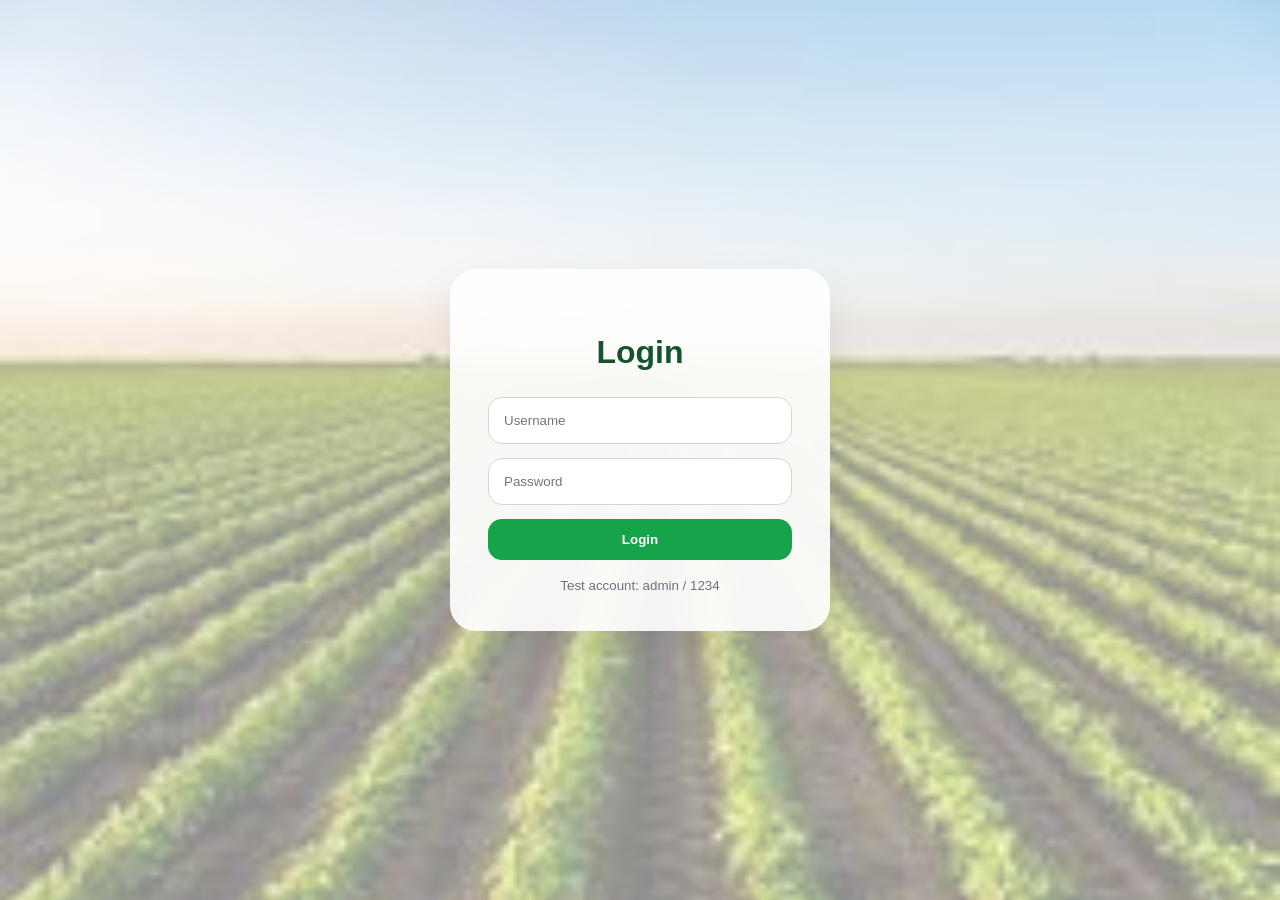
==== frontend/login.html @ f07924dd "first version of AgroMini platform" ====
<!doctype html>
<html lang="en">
  <head>
    <meta charset="UTF-8" />
    <title>Login - AgroMini</title>
    <link rel="stylesheet" href="style.css" />
  </head>
  <body class="login-page">
    <div class="login-card">
      <h2>Login</h2>

      <input type="text" id="username" placeholder="Username" />
      <input type="password" id="password" placeholder="Password" />

      <button type="button" onclick="login()">Login</button>

      <p id="login-message"></p>

      <small>Test account: admin / 1234</small>
    </div>

    <script src="script.js"></script>
  </body>
</html>
---- frontend/style.css ----
* {
  box-sizing: border-box;
}

:root {
  --green: #16a34a;
  --dark-green: #14532d;
  --light-green: #dcfce7;
  --bg: #f3f6f4;
  --text: #1f2937;
  --muted: #6b7280;
  --white: #ffffff;
  --danger: #ef4444;
  --shadow: 0 20px 45px rgba(0, 0, 0, 0.08);
}

body {
  margin: 0;
  font-family: Arial, sans-serif;
  color: var(--text);
}

/* HOME */
.hero {
  min-height: 100vh;
  text-align: center;
  padding: 80px 20px;
  background-image:
    linear-gradient(rgba(255, 255, 255, 0.62), rgba(255, 255, 255, 0.62)),
    url("images/farm.jpg");
  background-size: cover;
  background-position: center;
}

.hero h1 {
  color: var(--dark-green);
  font-size: 56px;
  margin-top: 90px;
}

.hero p {
  font-size: 20px;
  color: #374151;
}

.btn,
button {
  background: var(--green);
  color: white;
  border: none;
  padding: 13px 26px;
  border-radius: 14px;
  font-weight: bold;
  cursor: pointer;
  text-decoration: none;
  transition: 0.25s;
}

.btn:hover,
button:hover {
  transform: translateY(-2px);
  background: #15803d;
}

/* LOGIN */
.login-page {
  min-height: 100vh;
  display: flex;
  justify-content: center;
  align-items: center;
  background-image:
    linear-gradient(rgba(255, 255, 255, 0.55), rgba(255, 255, 255, 0.55)),
    url("images/farm.jpg");
  background-size: cover;
  background-position: center;
}

.login-card {
  width: 380px;
  background: rgba(255, 255, 255, 0.9);
  backdrop-filter: blur(12px);
  padding: 38px;
  border-radius: 26px;
  text-align: center;
  box-shadow: var(--shadow);
}

.login-card h2 {
  color: var(--dark-green);
  font-size: 32px;
}

.login-card input {
  width: 100%;
  padding: 15px;
  margin-bottom: 14px;
  border: 1px solid #d1d5db;
  border-radius: 14px;
}

.login-card button {
  width: 100%;
}

.login-card small {
  display: block;
  margin-top: 18px;
  color: var(--muted);
}

/* DASHBOARD */
.dashboard-page {
  background: var(--bg);
  display: flex;
  min-height: 100vh;
}

/* SIDEBAR */
.sidebar {
  width: 260px;
  background: linear-gradient(180deg, #064e3b, #14532d);
  color: white;
  padding: 28px 20px;
  display: flex;
  flex-direction: column;
  position: fixed;
  height: 100vh;
}

.brand {
  display: flex;
  align-items: center;
  gap: 12px;
  margin-bottom: 35px;
}

.logo {
  width: 48px;
  height: 48px;
  background: rgba(255, 255, 255, 0.15);
  border-radius: 16px;
  display: grid;
  place-items: center;
  font-size: 26px;
}

.brand h2 {
  margin: 0;
  font-size: 24px;
}

.sidebar ul {
  list-style: none;
  padding: 0;
  margin: 0;
}

.sidebar li {
  padding: 15px 16px;
  margin-bottom: 10px;
  border-radius: 16px;
  color: #d1fae5;
  cursor: pointer;
}

.sidebar li.active,
.sidebar li:hover {
  background: rgba(255, 255, 255, 0.16);
  color: white;
}

.logout-side {
  margin-top: auto;
  background: white;
  color: var(--dark-green);
}

/* MAIN */
.dashboard-main {
  margin-left: 260px;
  padding: 32px;
  width: calc(100% - 260px);
}

.topbar {
  display: flex;
  justify-content: space-between;
  align-items: center;
  margin-bottom: 28px;
}

.topbar h1 {
  margin: 0;
  font-size: 36px;
  color: var(--dark-green);
}

.topbar p {
  color: var(--muted);
  margin-top: 8px;
}

.user-box {
  display: flex;
  align-items: center;
  gap: 12px;
  background: white;
  padding: 10px 14px;
  border-radius: 18px;
  box-shadow: var(--shadow);
}

.avatar {
  width: 42px;
  height: 42px;
  background: var(--green);
  color: white;
  border-radius: 50%;
  display: grid;
  place-items: center;
  font-weight: bold;
}

/* STATS */
.stats-grid {
  display: grid;
  grid-template-columns: repeat(4, 1fr);
  gap: 22px;
  margin-bottom: 28px;
}

.stat-card {
  background: white;
  padding: 24px;
  border-radius: 26px;
  box-shadow: var(--shadow);
  border: 1px solid #ecfdf5;
}

.stat-card p {
  color: var(--muted);
  margin: 0;
}

.stat-card h2 {
  margin: 12px 0 0;
  font-size: 30px;
  color: var(--dark-green);
}

/* CONTENT */
.content-grid {
  display: grid;
  grid-template-columns: 380px 1fr;
  gap: 24px;
}

.form-card,
.table-card {
  background: white;
  padding: 26px;
  border-radius: 28px;
  box-shadow: var(--shadow);
}

.form-card h2,
.table-card h2 {
  margin-top: 0;
  color: var(--dark-green);
}

.product-form-modern {
  display: flex;
  flex-direction: column;
  gap: 16px;
}

.product-form-modern label {
  display: block;
  margin-bottom: 7px;
  color: var(--muted);
  font-size: 14px;
  font-weight: bold;
}

.product-form-modern input {
  width: 100%;
  padding: 14px;
  border: 1px solid #d1d5db;
  border-radius: 14px;
  outline: none;
}

.product-form-modern input:focus {
  border-color: var(--green);
  box-shadow: 0 0 0 4px rgba(22, 163, 74, 0.12);
}

.table-header {
  display: flex;
  justify-content: space-between;
  align-items: center;
}

.table-header span {
  color: var(--muted);
  font-size: 14px;
}

table {
  width: 100%;
  border-collapse: collapse;
  margin-top: 18px;
}

th {
  background: var(--light-green);
  color: var(--dark-green);
  padding: 16px;
  text-align: left;
}

td {
  padding: 16px;
  border-bottom: 1px solid #e5e7eb;
}

tr:hover {
  background: #f9fafb;
}

.delete-btn {
  background: var(--danger);
  padding: 9px 15px;
  border-radius: 12px;
}

.delete-btn:hover {
  background: #b91c1c;
}

/* RESPONSIVE */
@media (max-width: 1000px) {
  .sidebar {
    position: static;
    width: 100%;
    height: auto;
  }

  .dashboard-page {
    flex-direction: column;
  }

  .dashboard-main {
    margin-left: 0;
    width: 100%;
  }

  .stats-grid,
  .content-grid {
    grid-template-columns: 1fr;
  }
}
/* Smooth animations */
* {
  scroll-behavior: smooth;
}

.cursor-glow {
  position: fixed;
  width: 220px;
  height: 220px;
  background: radial-gradient(circle, rgba(22, 163, 74, 0.18), transparent 65%);
  border-radius: 50%;
  pointer-events: none;
  transform: translate(-50%, -50%);
  z-index: 0;
  transition: 0.08s linear;
}

/* Make dashboard content above glow */
.sidebar,
.dashboard-main {
  position: relative;
  z-index: 1;
}

/* Animated title */
.animated-title {
  position: relative;
  display: inline-block;
}

.animated-title::after {
  content: "";
  position: absolute;
  left: 0;
  bottom: -8px;
  width: 45%;
  height: 4px;
  background: linear-gradient(90deg, #16a34a, #86efac);
  border-radius: 20px;
  animation: titleLine 2s infinite alternate;
}

@keyframes titleLine {
  from {
    width: 35%;
  }
  to {
    width: 85%;
  }
}

/* Cards hover animation */
.stat-card,
.form-card,
.table-card,
.user-box {
  transition: 0.3s ease;
}

.stat-card:hover,
.form-card:hover,
.table-card:hover,
.user-box:hover {
  transform: translateY(-8px);
  box-shadow: 0 25px 55px rgba(22, 163, 74, 0.18);
}

/* Shiny card effect */
.stat-card {
  position: relative;
  overflow: hidden;
}

.stat-card::before {
  content: "";
  position: absolute;
  top: 0;
  left: -120%;
  width: 80%;
  height: 100%;
  background: linear-gradient(
    120deg,
    transparent,
    rgba(22, 163, 74, 0.12),
    transparent
  );
  transition: 0.5s;
}

.stat-card:hover::before {
  left: 120%;
}

/* Sidebar animation */
.sidebar li {
  transition: 0.25s ease;
}

.sidebar li:hover {
  transform: translateX(8px);
}

/* Button animation */
button,
.btn {
  position: relative;
  overflow: hidden;
}

button::after,
.btn::after {
  content: "";
  position: absolute;
  width: 0;
  height: 0;
  left: 50%;
  top: 50%;
  background: rgba(255, 255, 255, 0.35);
  border-radius: 50%;
  transform: translate(-50%, -50%);
  transition: 0.45s;
}

button:hover::after,
.btn:hover::after {
  width: 280px;
  height: 280px;
}

/* Inputs focus animation */
input {
  transition: 0.25s ease;
}

input:focus {
  transform: scale(1.02);
}

/* Table row animation */
tbody tr {
  transition: 0.25s ease;
}

tbody tr:hover {
  transform: scale(1.01);
  box-shadow: 0 10px 25px rgba(0, 0, 0, 0.06);
}

/* Page entrance animation */
.dashboard-main {
  animation: pageEnter 0.7s ease;
}

@keyframes pageEnter {
  from {
    opacity: 0;
    transform: translateY(18px);
  }
  to {
    opacity: 1;
    transform: translateY(0);
  }
}
.search-input {
  padding: 13px 16px;
  border: 1px solid #d1d5db;
  border-radius: 14px;
  outline: none;
  min-width: 230px;
  transition: 0.25s ease;
}

.search-input:focus {
  border-color: var(--green);
  box-shadow: 0 0 0 4px rgba(22, 163, 74, 0.12);
  transform: scale(1.02);
}

.edit-btn {
  background: #2563eb;
  padding: 9px 15px;
  border-radius: 12px;
  margin-right: 6px;
}

.edit-btn:hover {
  background: #1d4ed8;
}

.cancel-btn {
  background: #6b7280;
  display: none;
}

.cancel-btn:hover {
  background: #4b5563;
}

.empty-row {
  text-align: center;
  color: #6b7280;
  padding: 25px;
}
.toast {
  position: fixed;
  top: 25px;
  right: 25px;
  background: #16a34a;
  color: white;
  padding: 14px 22px;
  border-radius: 16px;
  box-shadow: 0 20px 45px rgba(0, 0, 0, 0.18);
  font-weight: bold;
  z-index: 9999;
  opacity: 0;
  transform: translateY(-20px);
  pointer-events: none;
  transition: 0.35s ease;
}

.toast.show {
  opacity: 1;
  transform: translateY(0);
}

.toast.danger {
  background: #dc2626;
}
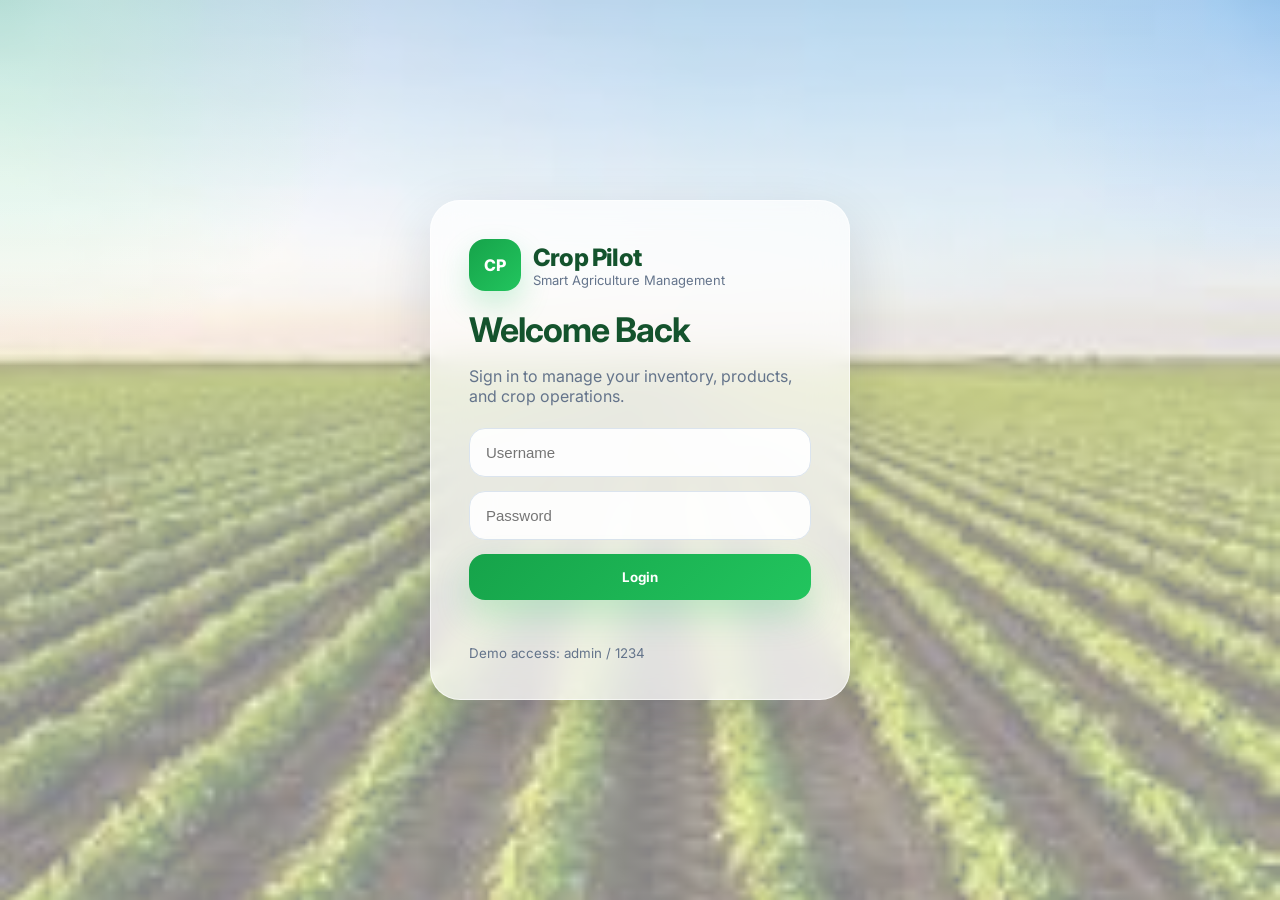
==== commit ba24e9ca: "upgrade login page to premium style" ====
--- a/frontend/login.html
+++ b/frontend/login.html
@@ -2,12 +2,66 @@
 <html lang="en">
   <head>
     <meta charset="UTF-8" />
-    <title>Login - AgroMini</title>
+    <meta name="viewport" content="width=device-width, initial-scale=1.0" />
+    <title>Login - Crop Pilot</title>
+
+    <link rel="preconnect" href="https://fonts.googleapis.com" />
+    <link rel="preconnect" href="https://fonts.gstatic.com" crossorigin />
+    <link
+      href="https://fonts.googleapis.com/css2?family=Inter:wght@400;500;600;700;800&display=swap"
+      rel="stylesheet"
+    />
+
     <link rel="stylesheet" href="style.css" />
   </head>
+
   <body class="login-page">
     <div class="login-card">
-      <h2>Login</h2>
+      <div
+        style="
+          display: flex;
+          align-items: center;
+          gap: 12px;
+          margin-bottom: 18px;
+        "
+      >
+        <div
+          style="
+            width: 52px;
+            height: 52px;
+            border-radius: 16px;
+            display: grid;
+            place-items: center;
+            font-weight: 800;
+            color: white;
+            background: linear-gradient(135deg, #16a34a, #22c55e);
+            box-shadow: 0 14px 30px rgba(34, 197, 94, 0.22);
+          "
+        >
+          CP
+        </div>
+
+        <div>
+          <div
+            style="
+              font-size: 24px;
+              font-weight: 800;
+              color: #14532d;
+              letter-spacing: -0.8px;
+            "
+          >
+            Crop Pilot
+          </div>
+          <div style="font-size: 13px; color: #64748b">
+            Smart Agriculture Management
+          </div>
+        </div>
+      </div>
+
+      <h2>Welcome Back</h2>
+      <p style="margin-top: -8px; margin-bottom: 22px; color: #64748b">
+        Sign in to manage your inventory, products, and crop operations.
+      </p>
 
       <input type="text" id="username" placeholder="Username" />
       <input type="password" id="password" placeholder="Password" />
@@ -16,7 +70,7 @@
 
       <p id="login-message"></p>
 
-      <small>Test account: admin / 1234</small>
+      <small>Demo access: admin / 1234</small>
     </div>
 
     <script src="script.js"></script>
--- a/frontend/style.css
+++ b/frontend/style.css
@@ -3,225 +3,381 @@
 }
 
 :root {
+  --bg-dark: #07140f;
+  --bg-main: #f4f8f5;
+  --bg-soft: #edf7ef;
+  --panel: rgba(255, 255, 255, 0.78);
+  --panel-solid: #ffffff;
+  --text: #0f172a;
+  --muted: #64748b;
   --green: #16a34a;
-  --dark-green: #14532d;
-  --light-green: #dcfce7;
-  --bg: #f3f6f4;
-  --text: #1f2937;
-  --muted: #6b7280;
-  --white: #ffffff;
-  --danger: #ef4444;
-  --shadow: 0 20px 45px rgba(0, 0, 0, 0.08);
+  --green-2: #22c55e;
+  --green-dark: #14532d;
+  --green-soft: #dcfce7;
+  --blue: #2563eb;
+  --blue-2: #3b82f6;
+  --red: #ef4444;
+  --red-2: #f87171;
+  --orange: #f59e0b;
+  --orange-soft: #fef3c7;
+  --border: rgba(255, 255, 255, 0.55);
+  --line: #e5e7eb;
+  --shadow: 0 18px 50px rgba(15, 23, 42, 0.1);
+  --shadow-strong: 0 22px 60px rgba(15, 23, 42, 0.14);
+  --radius-xl: 28px;
+  --radius-lg: 20px;
+  --radius-md: 16px;
+}
+
+html {
+  scroll-behavior: smooth;
 }
 
 body {
   margin: 0;
-  font-family: Arial, sans-serif;
+  font-family: "Inter", Arial, sans-serif;
   color: var(--text);
 }
 
-/* HOME */
+/* =========================
+   HOME PAGE
+========================= */
+.home-page,
+.login-page {
+  min-height: 100vh;
+}
+
 .hero {
   min-height: 100vh;
-  text-align: center;
-  padding: 80px 20px;
-  background-image:
-    linear-gradient(rgba(255, 255, 255, 0.62), rgba(255, 255, 255, 0.62)),
+  padding: 90px 20px;
+  display: flex;
+  flex-direction: column;
+  justify-content: center;
+  align-items: center;
+  background:
+    linear-gradient(rgba(7, 20, 15, 0.34), rgba(7, 20, 15, 0.2)),
     url("images/farm.jpg");
   background-size: cover;
   background-position: center;
+  text-align: center;
 }
 
 .hero h1 {
-  color: var(--dark-green);
-  font-size: 56px;
-  margin-top: 90px;
+  margin: 0;
+  font-size: clamp(42px, 6vw, 72px);
+  line-height: 1;
+  letter-spacing: -2px;
+  font-weight: 800;
+  color: white;
+  text-shadow: 0 10px 25px rgba(0, 0, 0, 0.18);
 }
 
 .hero p {
-  font-size: 20px;
-  color: #374151;
+  max-width: 720px;
+  margin: 18px auto 0;
+  font-size: 18px;
+  color: rgba(255, 255, 255, 0.92);
 }
 
 .btn,
 button {
-  background: var(--green);
-  color: white;
   border: none;
-  padding: 13px 26px;
-  border-radius: 14px;
-  font-weight: bold;
+  outline: none;
   cursor: pointer;
+  transition: 0.25s ease;
+  font-family: inherit;
+  font-weight: 700;
+}
+
+.btn {
+  margin-top: 28px;
   text-decoration: none;
-  transition: 0.25s;
-}
-
-.btn:hover,
-button:hover {
-  transform: translateY(-2px);
-  background: #15803d;
-}
-
-/* LOGIN */
+  color: white;
+  padding: 15px 26px;
+  border-radius: 18px;
+  background: linear-gradient(135deg, var(--green), var(--green-2));
+  box-shadow: 0 16px 35px rgba(34, 197, 94, 0.3);
+}
+
+.btn:hover {
+  transform: translateY(-3px) scale(1.02);
+  box-shadow: 0 22px 40px rgba(34, 197, 94, 0.35);
+}
+
+/* =========================
+   LOGIN PAGE
+========================= */
 .login-page {
-  min-height: 100vh;
   display: flex;
+  align-items: center;
   justify-content: center;
-  align-items: center;
-  background-image:
-    linear-gradient(rgba(255, 255, 255, 0.55), rgba(255, 255, 255, 0.55)),
+  padding: 30px;
+  background:
+    radial-gradient(
+      circle at top left,
+      rgba(34, 197, 94, 0.18),
+      transparent 24%
+    ),
+    radial-gradient(
+      circle at top right,
+      rgba(37, 99, 235, 0.12),
+      transparent 18%
+    ),
+    linear-gradient(rgba(255, 255, 255, 0.52), rgba(255, 255, 255, 0.52)),
     url("images/farm.jpg");
   background-size: cover;
   background-position: center;
 }
 
 .login-card {
-  width: 380px;
-  background: rgba(255, 255, 255, 0.9);
-  backdrop-filter: blur(12px);
+  width: 420px;
+  max-width: 100%;
   padding: 38px;
-  border-radius: 26px;
-  text-align: center;
-  box-shadow: var(--shadow);
+  border-radius: 30px;
+  background: rgba(255, 255, 255, 0.72);
+  backdrop-filter: blur(18px);
+  border: 1px solid rgba(255, 255, 255, 0.58);
+  box-shadow: var(--shadow-strong);
+  animation: fadeUp 0.6s ease;
 }
 
 .login-card h2 {
-  color: var(--dark-green);
-  font-size: 32px;
+  margin: 0 0 24px;
+  font-size: 34px;
+  color: var(--green-dark);
+  letter-spacing: -1px;
 }
 
 .login-card input {
   width: 100%;
-  padding: 15px;
+  padding: 15px 16px;
   margin-bottom: 14px;
-  border: 1px solid #d1d5db;
-  border-radius: 14px;
+  border-radius: 16px;
+  border: 1px solid #dbe4ee;
+  background: rgba(255, 255, 255, 0.92);
+  outline: none;
+  transition: 0.22s ease;
+  font-size: 15px;
+}
+
+.login-card input:focus {
+  border-color: var(--green-2);
+  box-shadow: 0 0 0 5px rgba(34, 197, 94, 0.12);
+  transform: translateY(-1px);
 }
 
 .login-card button {
   width: 100%;
+  padding: 15px 18px;
+  border-radius: 16px;
+  background: linear-gradient(135deg, var(--green), var(--green-2));
+  color: white;
+  box-shadow: 0 16px 35px rgba(34, 197, 94, 0.24);
+}
+
+.login-card button:hover {
+  transform: translateY(-2px);
 }
 
 .login-card small {
   display: block;
-  margin-top: 18px;
+  margin-top: 15px;
   color: var(--muted);
 }
 
-/* DASHBOARD */
+#login-message {
+  min-height: 20px;
+  margin: 10px 0 0;
+  font-size: 14px;
+}
+
+/* =========================
+   DASHBOARD PAGE
+========================= */
 .dashboard-page {
-  background: var(--bg);
-  display: flex;
   min-height: 100vh;
-}
-
-/* SIDEBAR */
+  background:
+    radial-gradient(
+      circle at top left,
+      rgba(34, 197, 94, 0.18),
+      transparent 25%
+    ),
+    radial-gradient(
+      circle at top right,
+      rgba(37, 99, 235, 0.1),
+      transparent 18%
+    ),
+    linear-gradient(135deg, #f7faf8 0%, #edf7ef 100%);
+  color: var(--text);
+  overflow-x: hidden;
+}
+
+/* glow mouse */
+.cursor-glow {
+  position: fixed;
+  width: 260px;
+  height: 260px;
+  border-radius: 50%;
+  background: radial-gradient(circle, rgba(34, 197, 94, 0.16), transparent 68%);
+  filter: blur(18px);
+  pointer-events: none;
+  transform: translate(-50%, -50%);
+  z-index: 0;
+  transition: 0.08s linear;
+}
+
+/* sidebar */
 .sidebar {
-  width: 260px;
-  background: linear-gradient(180deg, #064e3b, #14532d);
-  color: white;
-  padding: 28px 20px;
-  display: flex;
-  flex-direction: column;
+  width: 250px;
+  min-height: 100vh;
   position: fixed;
-  height: 100vh;
+  top: 0;
+  left: 0;
+  z-index: 20;
+  padding: 24px 18px;
+  color: white;
+  background:
+    radial-gradient(circle at top, rgba(255, 255, 255, 0.1), transparent 30%),
+    linear-gradient(180deg, #064e3b 0%, #052e2b 100%);
+  box-shadow: 15px 0 45px rgba(0, 0, 0, 0.12);
 }
 
 .brand {
   display: flex;
   align-items: center;
-  gap: 12px;
-  margin-bottom: 35px;
+  gap: 14px;
+  margin-bottom: 26px;
 }
 
 .logo {
-  width: 48px;
-  height: 48px;
-  background: rgba(255, 255, 255, 0.15);
-  border-radius: 16px;
+  width: 54px;
+  height: 54px;
+  border-radius: 18px;
   display: grid;
   place-items: center;
-  font-size: 26px;
+  font-size: 24px;
+  background: rgba(255, 255, 255, 0.14);
+  backdrop-filter: blur(12px);
+  box-shadow: inset 0 1px 0 rgba(255, 255, 255, 0.14);
 }
 
 .brand h2 {
   margin: 0;
   font-size: 24px;
+  letter-spacing: -0.8px;
 }
 
 .sidebar ul {
   list-style: none;
   padding: 0;
-  margin: 0;
+  margin: 28px 0;
 }
 
 .sidebar li {
-  padding: 15px 16px;
+  padding: 14px 16px;
   margin-bottom: 10px;
-  border-radius: 16px;
-  color: #d1fae5;
+  border-radius: 18px;
+  color: rgba(255, 255, 255, 0.92);
+  transition: 0.24s ease;
   cursor: pointer;
 }
 
-.sidebar li.active,
-.sidebar li:hover {
-  background: rgba(255, 255, 255, 0.16);
-  color: white;
+.sidebar li:hover,
+.sidebar li.active {
+  background: rgba(255, 255, 255, 0.14);
+  transform: translateX(6px);
 }
 
 .logout-side {
   margin-top: auto;
-  background: white;
-  color: var(--dark-green);
-}
-
-/* MAIN */
+  width: 100%;
+  padding: 14px 16px;
+  border-radius: 18px;
+  background: linear-gradient(135deg, var(--green), var(--green-2));
+  color: white;
+  box-shadow: 0 16px 30px rgba(34, 197, 94, 0.25);
+}
+
+.logout-side:hover {
+  transform: translateY(-2px);
+}
+
+/* main */
 .dashboard-main {
-  margin-left: 260px;
-  padding: 32px;
-  width: calc(100% - 260px);
+  position: relative;
+  z-index: 2;
+  margin-left: 250px;
+  padding: 34px;
+  animation: fadeUp 0.65s ease;
 }
 
 .topbar {
   display: flex;
   justify-content: space-between;
   align-items: center;
-  margin-bottom: 28px;
-}
-
-.topbar h1 {
+  gap: 18px;
+  margin-bottom: 30px;
+}
+
+.animated-title {
   margin: 0;
-  font-size: 36px;
-  color: var(--dark-green);
+  font-size: clamp(34px, 4vw, 56px);
+  line-height: 1;
+  font-weight: 800;
+  letter-spacing: -1.8px;
+  color: var(--green-dark);
+  position: relative;
+  display: inline-block;
+}
+
+.animated-title::after {
+  content: "";
+  position: absolute;
+  left: 0;
+  bottom: -8px;
+  width: 42%;
+  height: 5px;
+  border-radius: 99px;
+  background: linear-gradient(90deg, var(--green), #86efac);
+  animation: lineGrow 2.4s ease-in-out infinite alternate;
 }
 
 .topbar p {
+  margin: 12px 0 0;
+  font-size: 17px;
   color: var(--muted);
-  margin-top: 8px;
+  max-width: 700px;
 }
 
 .user-box {
   display: flex;
   align-items: center;
   gap: 12px;
-  background: white;
   padding: 10px 14px;
   border-radius: 18px;
+  background: rgba(255, 255, 255, 0.82);
+  border: 1px solid rgba(255, 255, 255, 0.62);
+  backdrop-filter: blur(14px);
   box-shadow: var(--shadow);
+  transition: 0.25s ease;
+}
+
+.user-box:hover {
+  transform: translateY(-3px);
 }
 
 .avatar {
   width: 42px;
   height: 42px;
-  background: var(--green);
-  color: white;
   border-radius: 50%;
   display: grid;
   place-items: center;
-  font-weight: bold;
-}
-
-/* STATS */
+  background: linear-gradient(135deg, var(--green), var(--green-2));
+  color: white;
+  font-weight: 800;
+}
+
+/* cards */
 .stats-grid {
   display: grid;
   grid-template-columns: repeat(4, 1fr);
@@ -229,77 +385,167 @@
   margin-bottom: 28px;
 }
 
+.stat-card,
+.form-card,
+.table-card {
+  background: var(--panel);
+  backdrop-filter: blur(16px);
+  border: 1px solid var(--border);
+  border-radius: var(--radius-xl);
+  box-shadow: var(--shadow);
+  position: relative;
+  overflow: hidden;
+  animation: fadeUp 0.55s ease;
+}
+
+.stat-card::before {
+  content: "";
+  position: absolute;
+  inset: 0;
+  background: linear-gradient(
+    120deg,
+    transparent 20%,
+    rgba(255, 255, 255, 0.35) 50%,
+    transparent 80%
+  );
+  transform: translateX(-100%);
+  transition: 0.65s ease;
+}
+
+.stat-card:hover::before {
+  transform: translateX(100%);
+}
+
 .stat-card {
-  background: white;
-  padding: 24px;
-  border-radius: 26px;
-  box-shadow: var(--shadow);
-  border: 1px solid #ecfdf5;
+  padding: 26px;
+  transition: 0.28s ease;
+}
+
+.stat-card:hover {
+  transform: translateY(-8px);
+  box-shadow: var(--shadow-strong);
 }
 
 .stat-card p {
+  margin: 0 0 14px;
   color: var(--muted);
+  font-size: 14px;
+  font-weight: 600;
+}
+
+.stat-card h2 {
   margin: 0;
-}
-
-.stat-card h2 {
-  margin: 12px 0 0;
-  font-size: 30px;
-  color: var(--dark-green);
-}
-
-/* CONTENT */
+  font-size: clamp(28px, 3vw, 42px);
+  color: var(--green-dark);
+  letter-spacing: -1px;
+}
+
+.warning-card {
+  border-color: #fde68a;
+}
+
+.warning-card h2 {
+  color: #d97706;
+}
+
+/* content */
 .content-grid {
   display: grid;
-  grid-template-columns: 380px 1fr;
+  grid-template-columns: 1.05fr 1.45fr;
   gap: 24px;
+  align-items: start;
 }
 
 .form-card,
 .table-card {
-  background: white;
-  padding: 26px;
-  border-radius: 28px;
-  box-shadow: var(--shadow);
+  padding: 28px;
+  transition: 0.25s ease;
+}
+
+.form-card:hover,
+.table-card:hover {
+  transform: translateY(-4px);
+  box-shadow: var(--shadow-strong);
 }
 
 .form-card h2,
 .table-card h2 {
-  margin-top: 0;
-  color: var(--dark-green);
-}
-
+  margin: 0 0 16px;
+  color: var(--green-dark);
+  font-size: 22px;
+  font-weight: 800;
+  letter-spacing: -0.6px;
+}
+
+/* form */
 .product-form-modern {
-  display: flex;
-  flex-direction: column;
+  display: grid;
   gap: 16px;
 }
 
 .product-form-modern label {
   display: block;
-  margin-bottom: 7px;
-  color: var(--muted);
+  margin-bottom: 8px;
+  color: #334155;
   font-size: 14px;
-  font-weight: bold;
+  font-weight: 700;
 }
 
 .product-form-modern input {
   width: 100%;
-  padding: 14px;
-  border: 1px solid #d1d5db;
-  border-radius: 14px;
+  padding: 16px 18px;
+  border-radius: 16px;
+  border: 1px solid #dbe4ee;
+  background: rgba(255, 255, 255, 0.95);
+  font-size: 15px;
   outline: none;
-}
-
-.product-form-modern input:focus {
-  border-color: var(--green);
-  box-shadow: 0 0 0 4px rgba(22, 163, 74, 0.12);
-}
-
+  transition: 0.22s ease;
+}
+
+.product-form-modern input:focus,
+.search-input:focus {
+  border-color: var(--green-2);
+  box-shadow: 0 0 0 5px rgba(34, 197, 94, 0.12);
+  transform: translateY(-1px);
+}
+
+#submitProductBtn,
+.cancel-btn,
+.edit-btn,
+.delete-btn {
+  padding: 13px 16px;
+  border-radius: 16px;
+  font-size: 14px;
+}
+
+#submitProductBtn {
+  background: linear-gradient(135deg, var(--green), var(--green-2));
+  color: white;
+  box-shadow: 0 14px 28px rgba(34, 197, 94, 0.24);
+}
+
+#submitProductBtn:hover {
+  transform: translateY(-2px) scale(1.01);
+}
+
+.cancel-btn {
+  background: linear-gradient(135deg, #64748b, #475569);
+  color: white;
+  display: none;
+}
+
+.cancel-btn:hover {
+  transform: translateY(-2px);
+}
+
+/* table */
 .table-header {
   display: flex;
   justify-content: space-between;
   align-items: center;
+  gap: 18px;
+  margin-bottom: 18px;
+  flex-wrap: wrap;
 }
 
 .table-header span {
@@ -307,214 +553,148 @@
   font-size: 14px;
 }
 
+.search-input {
+  min-width: 260px;
+  padding: 14px 16px;
+  border-radius: 16px;
+  border: 1px solid #dbe4ee;
+  background: rgba(255, 255, 255, 0.95);
+  outline: none;
+  transition: 0.22s ease;
+}
+
 table {
   width: 100%;
-  border-collapse: collapse;
-  margin-top: 18px;
-}
-
-th {
-  background: var(--light-green);
-  color: var(--dark-green);
-  padding: 16px;
+  border-collapse: separate;
+  border-spacing: 0 10px;
+}
+
+thead th {
   text-align: left;
-}
-
-td {
-  padding: 16px;
-  border-bottom: 1px solid #e5e7eb;
-}
-
-tr:hover {
-  background: #f9fafb;
-}
-
-.delete-btn {
-  background: var(--danger);
-  padding: 9px 15px;
-  border-radius: 12px;
-}
-
-.delete-btn:hover {
-  background: #b91c1c;
-}
-
-/* RESPONSIVE */
-@media (max-width: 1000px) {
-  .sidebar {
-    position: static;
-    width: 100%;
-    height: auto;
-  }
-
-  .dashboard-page {
-    flex-direction: column;
-  }
-
-  .dashboard-main {
-    margin-left: 0;
-    width: 100%;
-  }
-
-  .stats-grid,
-  .content-grid {
-    grid-template-columns: 1fr;
-  }
-}
-/* Smooth animations */
-* {
-  scroll-behavior: smooth;
-}
-
-.cursor-glow {
-  position: fixed;
-  width: 220px;
-  height: 220px;
-  background: radial-gradient(circle, rgba(22, 163, 74, 0.18), transparent 65%);
-  border-radius: 50%;
-  pointer-events: none;
-  transform: translate(-50%, -50%);
-  z-index: 0;
-  transition: 0.08s linear;
-}
-
-/* Make dashboard content above glow */
-.sidebar,
-.dashboard-main {
-  position: relative;
-  z-index: 1;
-}
-
-/* Animated title */
-.animated-title {
-  position: relative;
-  display: inline-block;
-}
-
-.animated-title::after {
-  content: "";
-  position: absolute;
-  left: 0;
-  bottom: -8px;
-  width: 45%;
-  height: 4px;
-  background: linear-gradient(90deg, #16a34a, #86efac);
-  border-radius: 20px;
-  animation: titleLine 2s infinite alternate;
-}
-
-@keyframes titleLine {
-  from {
-    width: 35%;
-  }
-  to {
-    width: 85%;
-  }
-}
-
-/* Cards hover animation */
-.stat-card,
-.form-card,
-.table-card,
-.user-box {
-  transition: 0.3s ease;
-}
-
-.stat-card:hover,
-.form-card:hover,
-.table-card:hover,
-.user-box:hover {
-  transform: translateY(-8px);
-  box-shadow: 0 25px 55px rgba(22, 163, 74, 0.18);
-}
-
-/* Shiny card effect */
-.stat-card {
-  position: relative;
-  overflow: hidden;
-}
-
-.stat-card::before {
-  content: "";
-  position: absolute;
-  top: 0;
-  left: -120%;
-  width: 80%;
-  height: 100%;
-  background: linear-gradient(
-    120deg,
-    transparent,
-    rgba(22, 163, 74, 0.12),
-    transparent
-  );
-  transition: 0.5s;
-}
-
-.stat-card:hover::before {
-  left: 120%;
-}
-
-/* Sidebar animation */
-.sidebar li {
-  transition: 0.25s ease;
-}
-
-.sidebar li:hover {
-  transform: translateX(8px);
-}
-
-/* Button animation */
-button,
-.btn {
-  position: relative;
-  overflow: hidden;
-}
-
-button::after,
-.btn::after {
-  content: "";
-  position: absolute;
-  width: 0;
-  height: 0;
-  left: 50%;
-  top: 50%;
-  background: rgba(255, 255, 255, 0.35);
-  border-radius: 50%;
-  transform: translate(-50%, -50%);
-  transition: 0.45s;
-}
-
-button:hover::after,
-.btn:hover::after {
-  width: 280px;
-  height: 280px;
-}
-
-/* Inputs focus animation */
-input {
-  transition: 0.25s ease;
-}
-
-input:focus {
-  transform: scale(1.02);
-}
-
-/* Table row animation */
+  padding: 15px 16px;
+  background: linear-gradient(135deg, #dcfce7, #ecfdf5);
+  color: var(--green-dark);
+  font-size: 13px;
+  font-weight: 800;
+  letter-spacing: 0.2px;
+}
+
+thead th:first-child {
+  border-top-left-radius: 16px;
+  border-bottom-left-radius: 16px;
+}
+
+thead th:last-child {
+  border-top-right-radius: 16px;
+  border-bottom-right-radius: 16px;
+}
+
 tbody tr {
-  transition: 0.25s ease;
+  background: rgba(255, 255, 255, 0.82);
+  box-shadow: 0 8px 22px rgba(15, 23, 42, 0.05);
+  transition: 0.24s ease;
 }
 
 tbody tr:hover {
   transform: scale(1.01);
-  box-shadow: 0 10px 25px rgba(0, 0, 0, 0.06);
-}
-
-/* Page entrance animation */
-.dashboard-main {
-  animation: pageEnter 0.7s ease;
-}
-
-@keyframes pageEnter {
+  box-shadow: 0 15px 28px rgba(15, 23, 42, 0.08);
+}
+
+tbody td {
+  padding: 17px 16px;
+  border-top: 1px solid #f1f5f9;
+  border-bottom: 1px solid #f1f5f9;
+}
+
+tbody td:first-child {
+  border-left: 1px solid #f1f5f9;
+  border-top-left-radius: 16px;
+  border-bottom-left-radius: 16px;
+}
+
+tbody td:last-child {
+  border-right: 1px solid #f1f5f9;
+  border-top-right-radius: 16px;
+  border-bottom-right-radius: 16px;
+}
+
+.empty-row {
+  text-align: center;
+  color: var(--muted);
+  padding: 30px !important;
+}
+
+/* status */
+.status-good {
+  display: inline-block;
+  padding: 8px 12px;
+  border-radius: 999px;
+  background: #dcfce7;
+  color: #166534;
+  font-size: 12px;
+  font-weight: 800;
+}
+
+.status-low {
+  display: inline-block;
+  padding: 8px 12px;
+  border-radius: 999px;
+  background: #fee2e2;
+  color: #b91c1c;
+  font-size: 12px;
+  font-weight: 800;
+}
+
+.low-stock-row {
+  background: rgba(255, 245, 245, 0.88);
+}
+
+/* buttons in table */
+.edit-btn {
+  background: linear-gradient(135deg, var(--blue), var(--blue-2));
+  color: white;
+  margin-right: 6px;
+}
+
+.delete-btn {
+  background: linear-gradient(135deg, var(--red), var(--red-2));
+  color: white;
+}
+
+.edit-btn:hover,
+.delete-btn:hover {
+  transform: scale(1.05);
+}
+
+/* toast */
+.toast {
+  position: fixed;
+  top: 24px;
+  right: 24px;
+  z-index: 9999;
+  padding: 14px 20px;
+  border-radius: 18px;
+  color: white;
+  font-weight: 700;
+  background: linear-gradient(135deg, var(--green), var(--green-2));
+  box-shadow: 0 20px 40px rgba(15, 23, 42, 0.18);
+  opacity: 0;
+  transform: translateY(-18px);
+  pointer-events: none;
+  transition: 0.35s ease;
+}
+
+.toast.show {
+  opacity: 1;
+  transform: translateY(0);
+}
+
+.toast.danger {
+  background: linear-gradient(135deg, var(--red), #dc2626);
+}
+
+/* animation */
+@keyframes fadeUp {
   from {
     opacity: 0;
     transform: translateY(18px);
@@ -524,68 +704,78 @@
     transform: translateY(0);
   }
 }
-.search-input {
-  padding: 13px 16px;
-  border: 1px solid #d1d5db;
-  border-radius: 14px;
-  outline: none;
-  min-width: 230px;
-  transition: 0.25s ease;
-}
-
-.search-input:focus {
-  border-color: var(--green);
-  box-shadow: 0 0 0 4px rgba(22, 163, 74, 0.12);
-  transform: scale(1.02);
-}
-
-.edit-btn {
-  background: #2563eb;
-  padding: 9px 15px;
-  border-radius: 12px;
-  margin-right: 6px;
-}
-
-.edit-btn:hover {
-  background: #1d4ed8;
-}
-
-.cancel-btn {
-  background: #6b7280;
-  display: none;
-}
-
-.cancel-btn:hover {
-  background: #4b5563;
-}
-
-.empty-row {
-  text-align: center;
-  color: #6b7280;
-  padding: 25px;
-}
-.toast {
-  position: fixed;
-  top: 25px;
-  right: 25px;
-  background: #16a34a;
-  color: white;
-  padding: 14px 22px;
-  border-radius: 16px;
-  box-shadow: 0 20px 45px rgba(0, 0, 0, 0.18);
-  font-weight: bold;
-  z-index: 9999;
-  opacity: 0;
-  transform: translateY(-20px);
-  pointer-events: none;
-  transition: 0.35s ease;
-}
-
-.toast.show {
-  opacity: 1;
-  transform: translateY(0);
-}
-
-.toast.danger {
-  background: #dc2626;
-}
+
+@keyframes lineGrow {
+  from {
+    width: 35%;
+  }
+  to {
+    width: 78%;
+  }
+}
+
+/* responsive */
+@media (max-width: 1250px) {
+  .stats-grid {
+    grid-template-columns: repeat(2, 1fr);
+  }
+
+  .content-grid {
+    grid-template-columns: 1fr;
+  }
+}
+
+@media (max-width: 980px) {
+  .sidebar {
+    position: relative;
+    width: 100%;
+    min-height: auto;
+    border-bottom-left-radius: 24px;
+    border-bottom-right-radius: 24px;
+  }
+
+  .dashboard-main {
+    margin-left: 0;
+    padding: 22px;
+  }
+
+  .topbar {
+    flex-direction: column;
+    align-items: flex-start;
+  }
+}
+
+@media (max-width: 700px) {
+  .stats-grid {
+    grid-template-columns: 1fr;
+  }
+
+  .table-header {
+    flex-direction: column;
+    align-items: stretch;
+  }
+
+  .search-input {
+    min-width: 100%;
+    width: 100%;
+  }
+
+  .dashboard-main {
+    padding: 16px;
+  }
+
+  .form-card,
+  .table-card,
+  .login-card {
+    padding: 20px;
+  }
+
+  .animated-title {
+    font-size: 34px;
+  }
+
+  table {
+    display: block;
+    overflow-x: auto;
+  }
+}
